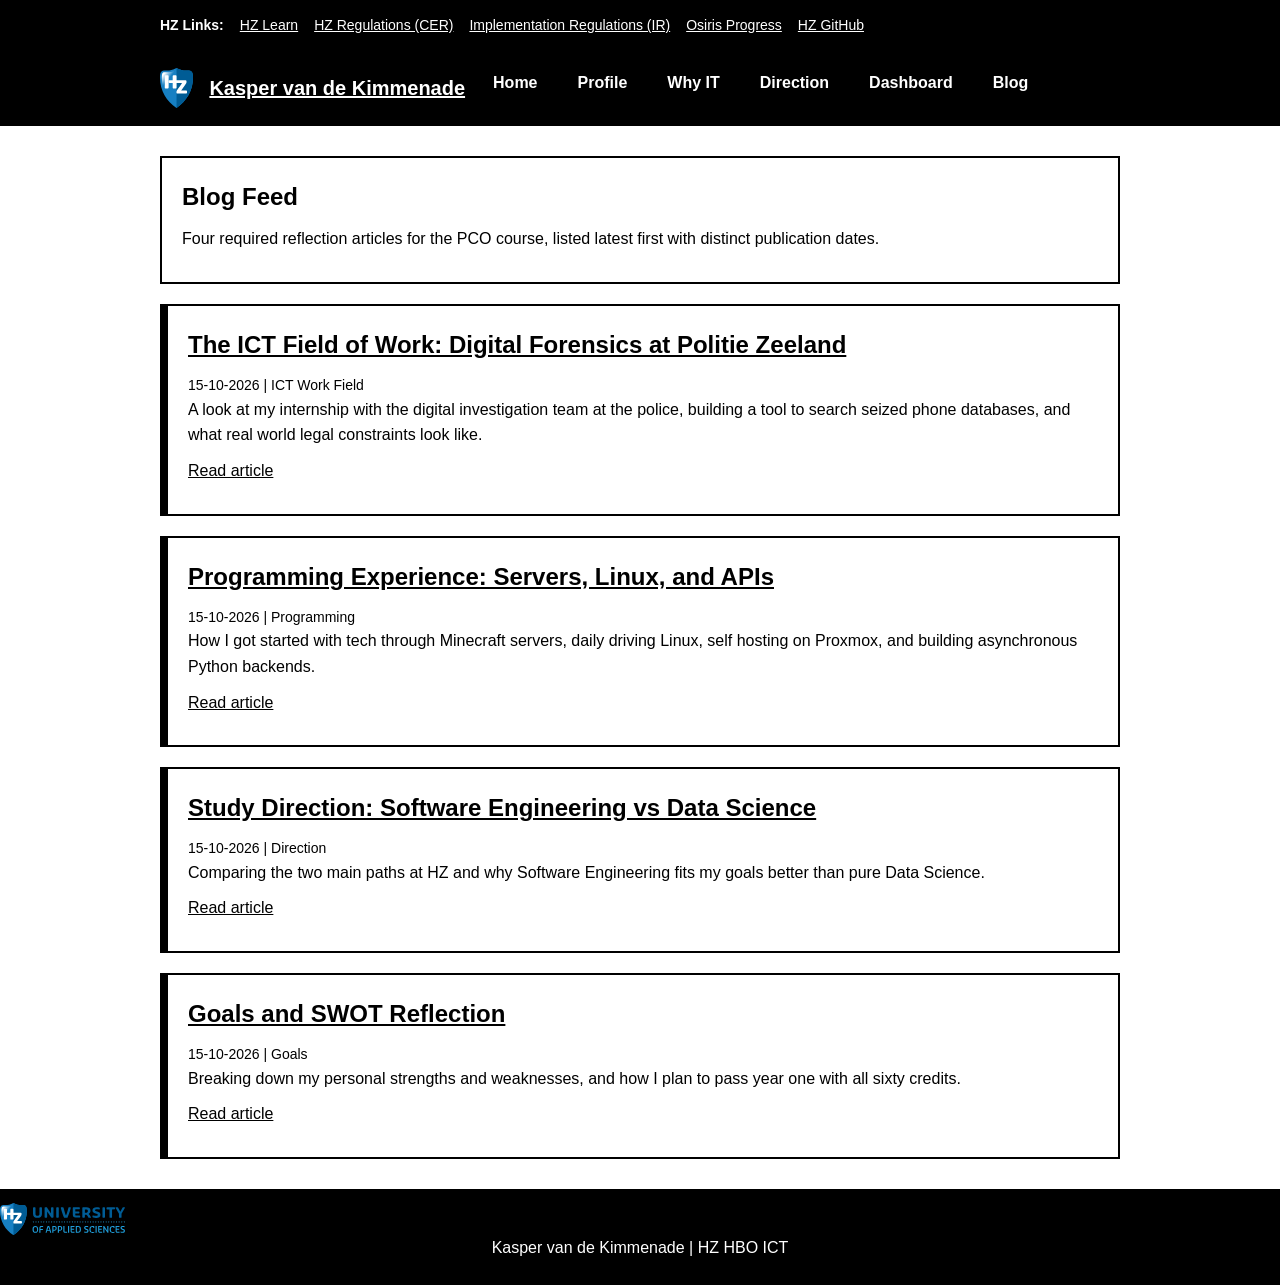
==== blog.html @ 6f7fc593 "PCO website V1.0 We're freed from localhost and LAN stacks!" ====
<!DOCTYPE html>
<html lang="en">
<head>
    <meta charset="utf-8">
    <meta name="viewport" content="width=device-width, initial-scale=1">
    <meta name="description" content="Blog feed for PCO course articles.">
    <title>Blog | Kasper van de Kimmenade</title>
    <link rel="stylesheet" href="css/style.css">
</head>
<body>

    <aside class="external_bar">
        <div class="external_container">
            <span class="external_label">HZ Links:</span>
            <a href="https://learn.hz.nl" target="_blank" rel="noopener noreferrer">HZ Learn</a>
            <a href="https://hz.nl/en/organisation/regulations-documents" target="_blank" rel="noopener noreferrer">HZ Regulations (CER)</a>
            <a href="data/ir-b-ft-ict.pdf">Implementation Regulations (IR)</a>
            <a href="https://hz.osiris-student.nl" target="_blank" rel="noopener noreferrer">Osiris Progress</a>
            <a href="https://github.com/HZ-HBO-ICT" target="_blank" rel="noopener noreferrer">HZ GitHub</a>
        </div>
    </aside>

    <header>
        <div class="header_container">
            <a href="index.html" class="site_branding">
                <img src="img/hz-logo.svg"
                     alt="HZ University of Applied Sciences shield logo"
                     width="36"
                     height="36"
                     class="header_logo">
                <span class="site_title">Kasper van de Kimmenade</span>
            </a>
            <nav>
                <ul>
                    <li><a href="index.html">Home</a></li>
                    <li><a href="profile.html">Profile</a></li>
                    <li><a href="why-it.html">Why IT</a></li>
                    <li><a href="direction.html">Direction</a></li>
                    <li><a href="dashboard.html">Dashboard</a></li>
                    <li><a href="blog.html" class="active">Blog</a></li>
                </ul>
            </nav>
        </div>
    </header>

    <main>
        <section class="card">
            <h1>Blog Feed</h1>
            <p>Four required reflection articles for the PCO course, listed latest first with
                distinct publication dates.</p>
        </section>

        <article class="blog_item">
            <h2><a href="blog/ict-field-of-work.html">The ICT Field of Work: Digital Forensics at
                Politie Zeeland</a></h2>
            <div class="blog_meta">15-10-2026 | ICT Work Field</div>
            <p>A look at my internship with the digital investigation team at the police, building
                a tool to search seized phone databases, and what real world legal constraints look
                like.</p>
            <p><a href="blog/ict-field-of-work.html">Read article</a></p>
        </article>

        <article class="blog_item">
            <h2><a href="blog/programming-experience.html">Programming Experience: Servers, Linux,
                and APIs</a></h2>
            <div class="blog_meta">15-10-2026 | Programming</div>
            <p>How I got started with tech through Minecraft servers, daily driving Linux, self
                hosting on Proxmox, and building asynchronous Python backends.</p>
            <p><a href="blog/programming-experience.html">Read article</a></p>
        </article>

        <article class="blog_item">
            <h2><a href="blog/direction.html">Study Direction: Software Engineering vs Data Science</a></h2>
            <div class="blog_meta">15-10-2026 | Direction</div>
            <p>Comparing the two main paths at HZ and why Software Engineering fits my goals better
                than pure Data Science.</p>
            <p><a href="blog/direction.html">Read article</a></p>
        </article>

        <article class="blog_item">
            <h2><a href="blog/goals-swot.html">Goals and SWOT Reflection</a></h2>
            <div class="blog_meta">15-10-2026 | Goals</div>
            <p>Breaking down my personal strengths and weaknesses, and how I plan to pass year one
                with all sixty credits.</p>
            <p><a href="blog/goals-swot.html">Read article</a></p>
        </article>
    </main>

    <footer>
        <div class="footer_brand">
            <img src="img/hz-university-of-applied-sciences.svg"
                 alt="HZ University of Applied Sciences wordmark logo"
                 width="160"
                 height="40"
                 class="footer_logo">
        </div>
        <p>Kasper van de Kimmenade | HZ HBO ICT</p>
    </footer>

</body>
</html>
---- css/style.css ----
/* DEFAULTS */

* {                                 /* every element */
    box-sizing: border-box;         /* size includes padding */
    margin: 0;                      /* no gaps by default */
    padding: 0;                     /* no gaps by default */
}

/* PAGE  */

body {                              /* the whole page */
    font-family: Arial, Helvetica, sans-serif;  /* one simple font */
    line-height: 1.6;               /* space between lines */
    color: #000;                    /* black text */
    background-color: #fff;         /* white background */
}

/* DARK BARS  */

header,                             /* top bar */
.external_bar,                      /* HZ links bar */
footer,                             /* bottom bar */
th {                                /* table head cells */
    background-color: #000;         /* black background */
    color: #fff;                    /* white text */
}

header,                             /* top bar */
.external_bar,                      /* HZ links bar */
footer {                            /* bottom bar */
    padding: 14px 0;                /* breathing room */
}

footer {                            /* bottom bar */
    text-align: center;             /* centred text */
}

header a,                           /* menu links */
.external_bar a {                   /* HZ links */
    color: #fff;                    /* stay white on black */
}

/* LAYOUT  */

.header_container,                  /* inside top bar */
.external_container,                /* inside HZ bar */
main {                              /* page content */
    max-width: 1000px;              /* readable line length */
    margin-left: auto;              /* centre it */
    margin-right: auto;             /* centre it */
    padding-left: 20px;             /* gap on small screens */
    padding-right: 20px;            /* gap on small screens */
}

main {                              /* page content */
    margin-top: 30px;               /* space under the bars */
    margin-bottom: 30px;            /* space above the footer */
}

/* SIDE BY SIDE */

.header_container,                  /* logo + menu */
.external_container,                /* HZ links */
nav ul,                             /* menu list */
.site_branding,                     /* logo + name */
.profile_card,                      /* photo + text */
.footer_brand {                     /* footer logo */
    display: flex;                  /* place next to each other */
    flex-wrap: wrap;                /* drop to a new line if needed */
    align-items: center;            /* line up in the middle */
    gap: 16px;                      /* space between items */
}

/* LINKS AND MENU */

a {                                 /* all links */
    color: #000;                    /* black */
}

nav ul {                            /* menu list */
    list-style: none;               /* no bullets */
    padding: 0;                     /* no indent */
}

nav a {                             /* menu link */
    display: inline-block;          /* padding works on links */
    padding: 6px 12px;              /* clickable box */
    text-decoration: none;          /* no underline */
    font-weight: bold;              /* easy to read */
}

nav a:hover,                        /* mouse on link */
nav a.active {                      /* page you are on */
    background-color: #000;         /* black box */
    color: #fff;                    /* white text */
}

/* CONTENT BOXES */

.card,                              /* main block on a page */
.blog_item {                        /* one blog post */
    background-color: #fff;         /* white inside */
    border: 2px solid #000;         /* black outline */
    padding: 20px;                  /* space inside */
    margin-bottom: 20px;            /* space between boxes */
}

.blog_item {                        /* one blog post */
    border-left: 8px solid #000;    /* thick black accent */
}

/* COLUMNS */

.grid_two {                         /* two column section */
    display: grid;                  /* grid layout */
    grid-template-columns: repeat(auto-fit, minmax(280px, 1fr));  /* wraps to 1 column */
    gap: 20px;                      /* space between boxes */
    margin-bottom: 20px;            /* space under the grid */
}

/* TABLES */

.table_wrapper {                    /* scrolls table on small screens */
    overflow-x: auto;               /* sideways scroll, no squish */
}

table {                             /* every table */
    width: 100%;                    /* fill the page */
    min-width: 560px;               /* keep columns readable, scroll instead */
    border-collapse: collapse;      /* single clean border */
    border: 2px solid #000;         /* black outline */
    margin: 20px 0;                 /* space above and below */
}

th,                                 /* head cells */
td {                                /* body cells */
    border: 1px solid #000;         /* black lines */
    padding: 8px 12px;              /* space inside cells */
    text-align: left;               /* text on the left */
}

tr.pass td {                        /* passed course: green */
    background-color: #d4edda;      /* light green */
}

tr.fail td {                        /* failed course: red */
    background-color: #f8d7da;      /* light red */
}

tr.pending td {                     /* not completed yet: grey */
    background-color: #e9e9e9;      /* light grey */
}

/* PROFILE PHOTO */

.avatar {                           /* profile picture */
    width: 120px;                   /* square size */
    height: 120px;                  /* square size */
    border-radius: 50%;             /* makes it a circle */
    object-fit: cover;              /* crop, do not stretch */
    border: 2px solid #000;         /* black outline */
}

/* PROGRESS BAR */

.meter_wrapper {                    /* wraps bar + labels */
    margin: 20px 0;                 /* space around it */
}

.meter_track {                      /* empty bar */
    position: relative;             /* marker sits inside the bar */
    height: 24px;                   /* bar thickness */
    background-color: #fff;         /* white background */
    border: 2px solid #000;         /* black border */
}

.meter_fill {                       /* filled part of bar */
    height: 100%;                   /* full height of the bar */
    width: 0%;                      /* default width, JS sets it */
    background-color: #000;         /* black fill */
}

.meter_marker {                     /* 45 EC study advice line */
    position: absolute;             /* placed over the bar */
    top: -4px;                      /* slightly extends above */
    bottom: -4px;                   /* slightly extends below */
    left: 75%;                      /* 45 of 60 EC */
    width: 3px;                     /* marker line thickness */
    background-color: #000;         /* black line */
}

.meter_labels {                     /* numbers under the bar */
    display: flex;                  /* spread across the bar */
    flex-wrap: wrap;                /* stack on small screens */
    justify-content: space-between; /* left, middle, right */
    gap: 8px;                       /* space when stacked */
    font-size: 14px;                /* small text */
    margin-top: 8px;                /* space under bar */
}

/* TEXT AND LOGOS */

p,                                 /* paragraphs */
li {                                /* list items */
    margin-bottom: 10px;            /* space between lines */
}

ul,                                 /* bullet lists */
ol {                                /* numbered lists */
    padding-left: 24px;             /* indent the list */
}

h1,                                 /* page title */
h2,                                 /* section title */
h3 {                                /* box title */
    margin-bottom: 10px;            /* space under the title */
}

.site_title {                       /* your name in the header */
    font-size: 20px;                /* title size */
}

.site_title,                        /* your name */
.external_label {                   /* "HZ Links:" text */
    font-weight: bold;              /* bold text */
}

.external_bar,                      /* HZ links bar */
.blog_meta {                        /* date under a blog title */
    font-size: 14px;                /* small text */
}

.header_logo {                      /* logo in the header */
    height: 40px;                   /* fixed height */
    width: auto;                    /* keep proportions */
}

.footer_logo {                      /* logo in the footer */
    height: 32px;                   /* fixed height */
    width: auto;                    /* keep proportions */
}
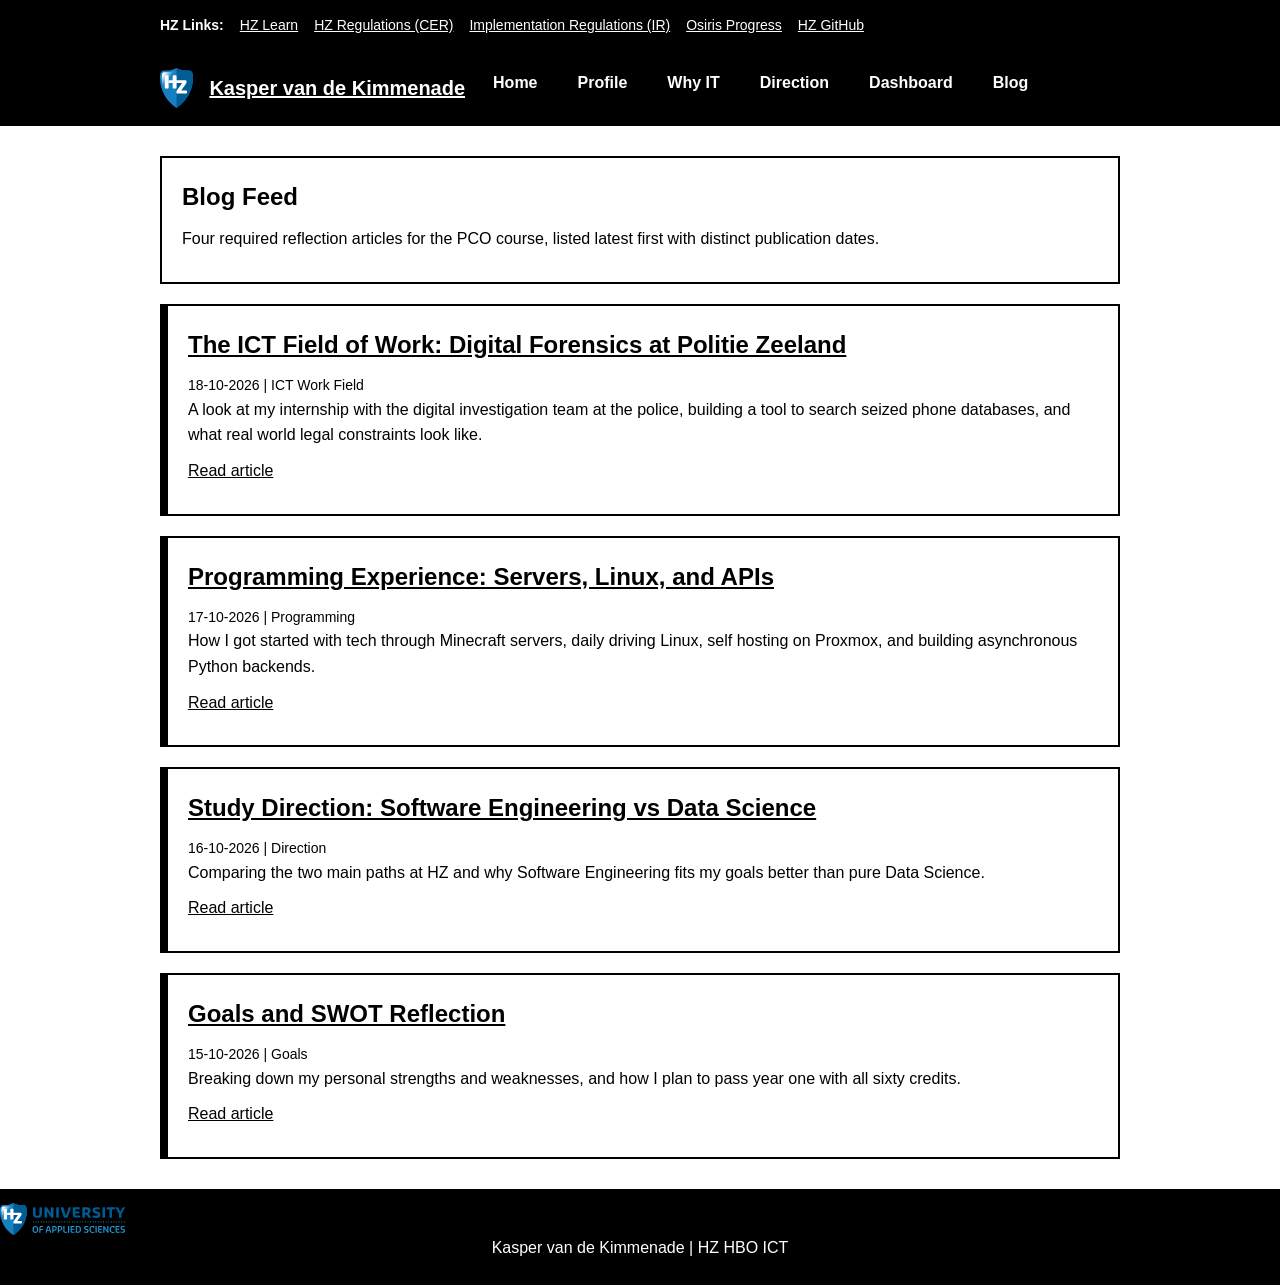
==== commit 69ae0287: "fix dates" ====
--- a/blog.html
+++ b/blog.html
@@ -53,7 +53,7 @@
         <article class="blog_item">
             <h2><a href="blog/ict-field-of-work.html">The ICT Field of Work: Digital Forensics at
                 Politie Zeeland</a></h2>
-            <div class="blog_meta">15-10-2026 | ICT Work Field</div>
+            <div class="blog_meta">18-10-2026 | ICT Work Field</div>
             <p>A look at my internship with the digital investigation team at the police, building
                 a tool to search seized phone databases, and what real world legal constraints look
                 like.</p>
@@ -63,7 +63,7 @@
         <article class="blog_item">
             <h2><a href="blog/programming-experience.html">Programming Experience: Servers, Linux,
                 and APIs</a></h2>
-            <div class="blog_meta">15-10-2026 | Programming</div>
+            <div class="blog_meta">17-10-2026 | Programming</div>
             <p>How I got started with tech through Minecraft servers, daily driving Linux, self
                 hosting on Proxmox, and building asynchronous Python backends.</p>
             <p><a href="blog/programming-experience.html">Read article</a></p>
@@ -71,7 +71,7 @@
 
         <article class="blog_item">
             <h2><a href="blog/direction.html">Study Direction: Software Engineering vs Data Science</a></h2>
-            <div class="blog_meta">15-10-2026 | Direction</div>
+            <div class="blog_meta">16-10-2026 | Direction</div>
             <p>Comparing the two main paths at HZ and why Software Engineering fits my goals better
                 than pure Data Science.</p>
             <p><a href="blog/direction.html">Read article</a></p>
